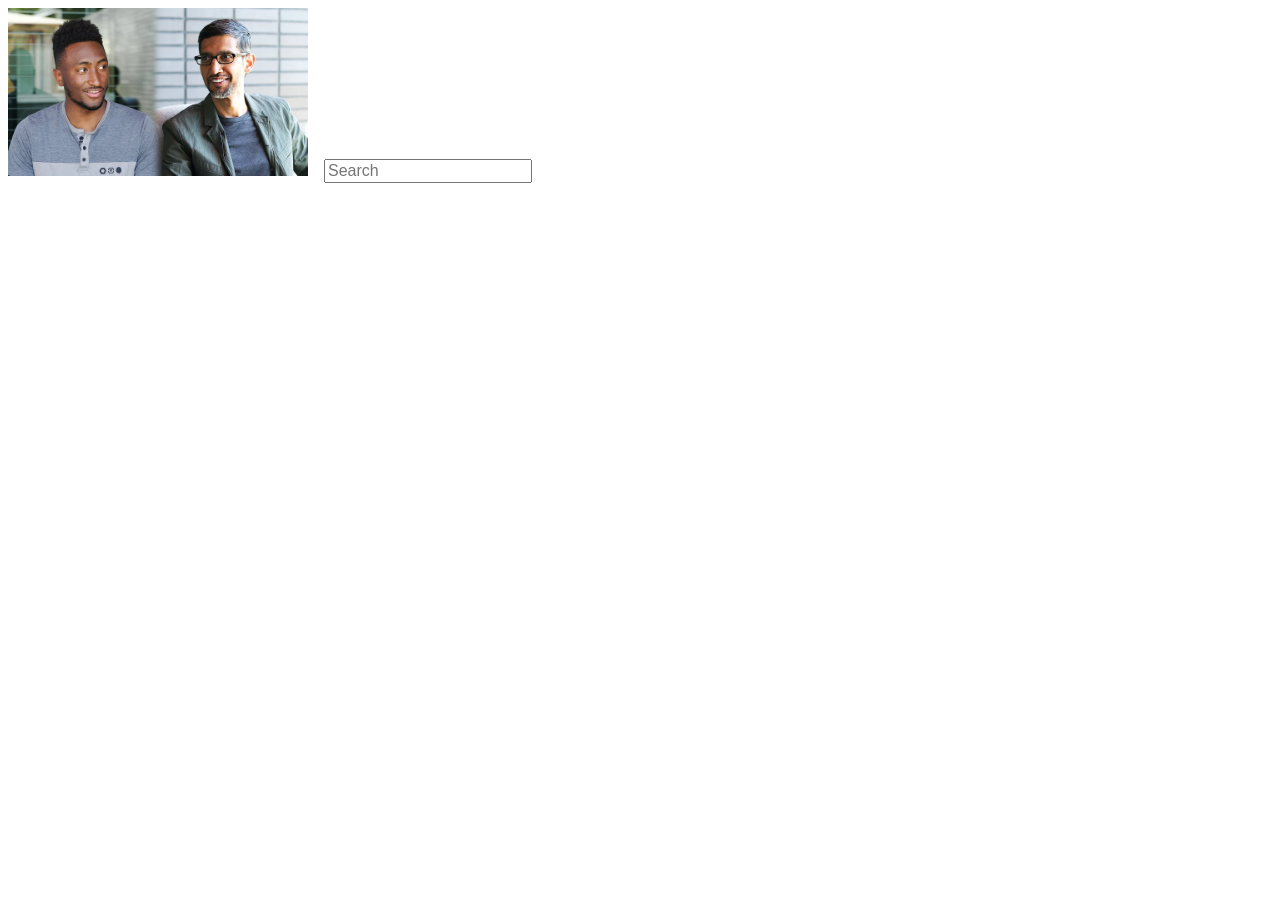
==== 01-html-css-course/final-project/youtube.html @ f221e947 "Final Project: Added HTML Structure" ====
<!DOCTYPE html>
<html>
  <head>
    <title>Youtube.com</title>
    <style>
      .thumbnail {
        width: 300px;
        height: auto;
      }
      .search-bar {
        font-size: 16px;
        margin-left: 12px;
      }
    </style>
  </head>

  <body>
    <img class="thumbnail" src="thumbnails/thumbnail-1.webp">
    <input class="search-bar" type="text" placeholder="Search">
  </body>
</html>
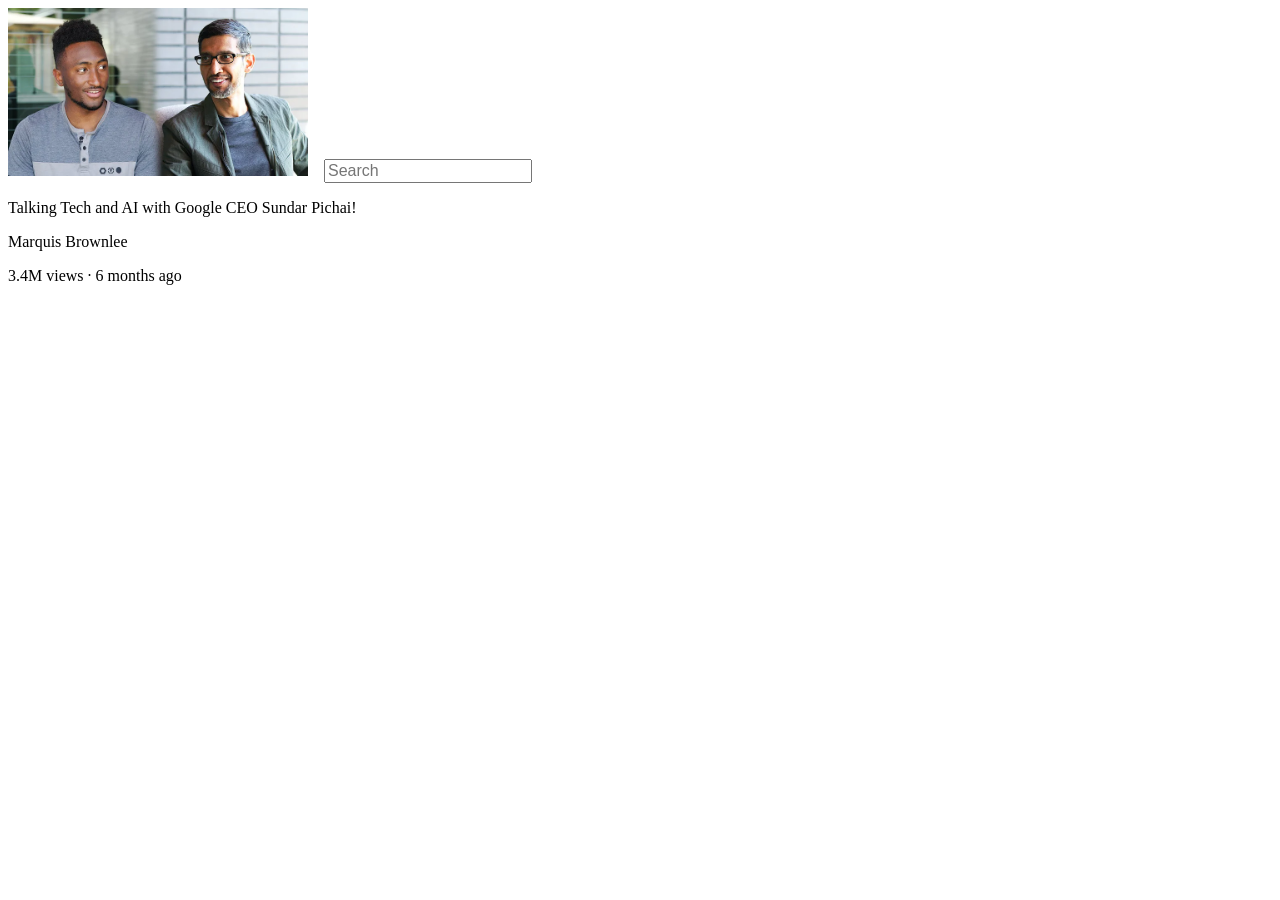
==== commit 09daa407: "Final Project: Added some paragraph texts" ====
--- a/01-html-css-course/final-project/youtube.html
+++ b/01-html-css-course/final-project/youtube.html
@@ -17,5 +17,16 @@
   <body>
     <img class="thumbnail" src="thumbnails/thumbnail-1.webp">
     <input class="search-bar" type="text" placeholder="Search">
+
+    <p>
+      Talking Tech and AI with Google CEO Sundar Pichai!
+    </p>
+    <p>
+      Marquis Brownlee
+    </p>
+    <p>
+      3.4M views · 6 months ago
+    </p>
+
   </body>
 </html>
